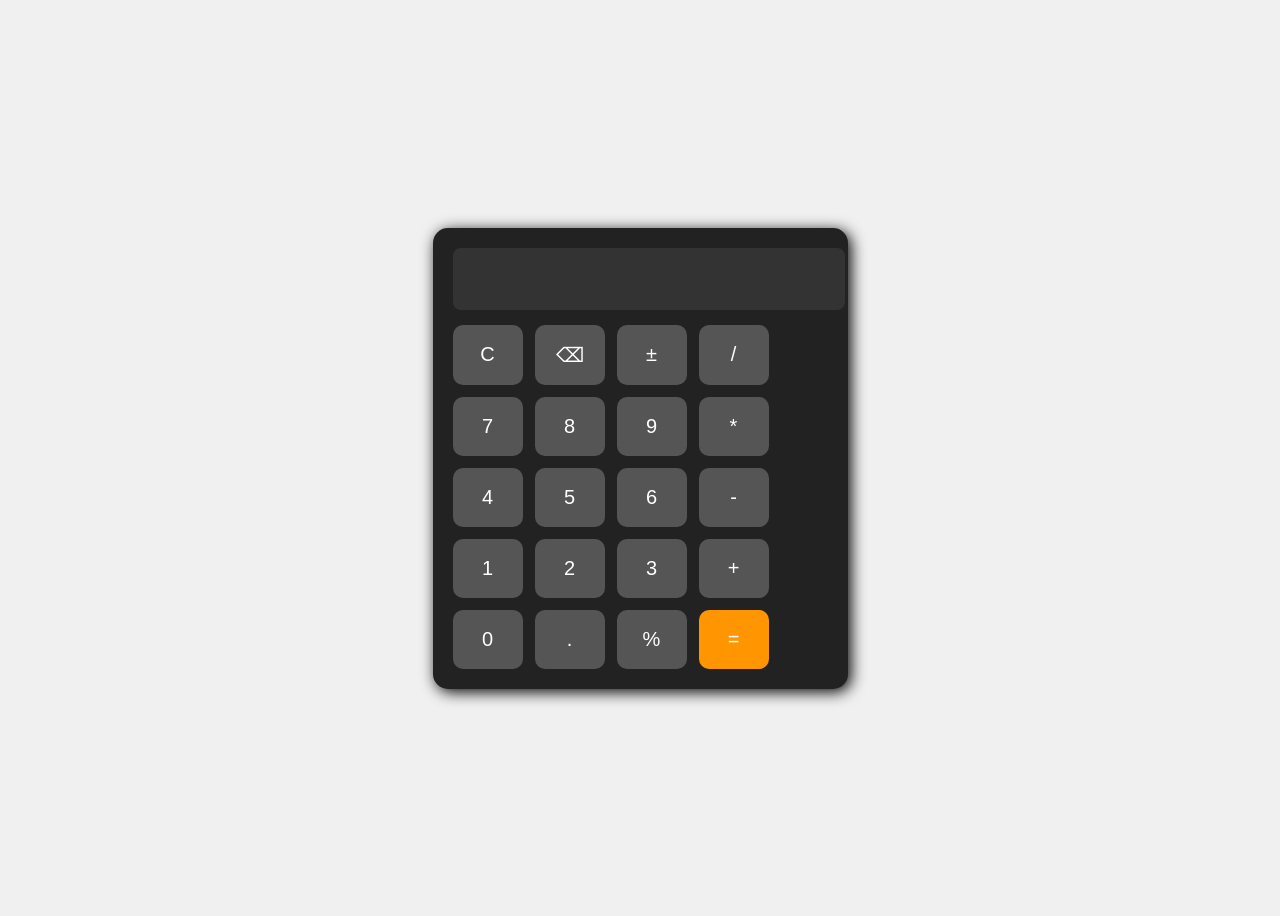
==== calc/calc.html @ 00587c2f "portifolio of irene" ====
<!DOCTYPE html>
<html lang="en">
<head>
    <meta charset="UTF-8">
    <meta name="viewport" content="width=device-width, initial-scale=1.0">
    <title>Document</title>
    <link rel="stylesheet" href="calc.css">
</head>
<body>
  <div class="calculator">
    <input type="text" class="display" id="display" disabled>
    <div class="buttons">
      <button class="btn" onclick="clearDisplay()">C</button>
      <button class="btn" onclick="backspace()">⌫</button>
      <button class="btn" onclick="toggleSign()">±</button>
      <button class="btn" onclick="appendValue('/')">/</button>

      <button class="btn" onclick="appendValue('7')">7</button>
      <button class="btn" onclick="appendValue('8')">8</button>
      <button class="btn" onclick="appendValue('9')">9</button>
      <button class="btn" onclick="appendValue('*')">*</button>

      <button class="btn" onclick="appendValue('4')">4</button>
      <button class="btn" onclick="appendValue('5')">5</button>
      <button class="btn" onclick="appendValue('6')">6</button>
      <button class="btn" onclick="appendValue('-')">-</button>

      <button class="btn" onclick="appendValue('1')">1</button>
      <button class="btn" onclick="appendValue('2')">2</button>
      <button class="btn" onclick="appendValue('3')">3</button>
      <button class="btn" onclick="appendValue('+')">+</button>

      <button class="btn" onclick="appendValue('0')">0</button>
      <button class="btn" onclick="appendValue('.')">.</button>
      <button class="btn" onclick="percentage()">%</button>
      <button class="btn equal" onclick="calculateResult()">=</button>
    </div>
  </div>

  <script src="calc.js"></script>
</body>
</html>
---- calc/calc.css ----
/* style.css */
body {
  display: flex;
  justify-content: center;
  align-items: center;
  height: 100vh;
  background-color: #f0f0f0;
  font-family: Arial, sans-serif;
}

.calculator {
  background-color: #222;
  padding: 20px;
  border-radius: 15px;
  box-shadow: 3px 3px 15px #000;
}

.display {
  width: 100%;
  height: 60px;
  font-size: 28px;
  text-align: right;
  margin-bottom: 15px;
  border: none;
  border-radius: 8px;
  padding-right: 15px;
  background-color: #333;
  color: #fff;
}

.buttons {
  display: grid;
  grid-template-columns: repeat(4, 70px);
  gap: 12px;
}

.btn {
  padding: 18px;
  font-size: 20px;
  border: none;
  border-radius: 10px;
  background-color: #555;
  color: white;
  cursor: pointer;
  transition: 0.2s;
}

.btn:hover {
  background-color: #777;
}

.equal {
  background-color: #ff9500;
  color: white;
}/* style.css */
body {
  display: flex;
  justify-content: center;
  align-items: center;
  height: 100vh;
  background-color: #f0f0f0;
  font-family: Arial, sans-serif;
}

.calculator {
  background-color: #222;
  padding: 20px;
  border-radius: 15px;
  box-shadow: 3px 3px 15px #000;
}

.display {
  width: 100%;
  height: 60px;
  font-size: 28px;
  text-align: right;
  margin-bottom: 15px;
  border: none;
  border-radius: 8px;
  padding-right: 15px;
  background-color: #333;
  color: #fff;
}

.buttons {
  display: grid;
  grid-template-columns: repeat(4, 70px);
  gap: 12px;
}

.btn {
  padding: 18px;
  font-size: 20px;
  border: none;
  border-radius: 10px;
  background-color: #555;
  color: white;
  cursor: pointer;
  transition: 0.2s;
}

.btn:hover {
  background-color: #777;
}

.equal {
  background-color: #ff9500;
  color: white;
}
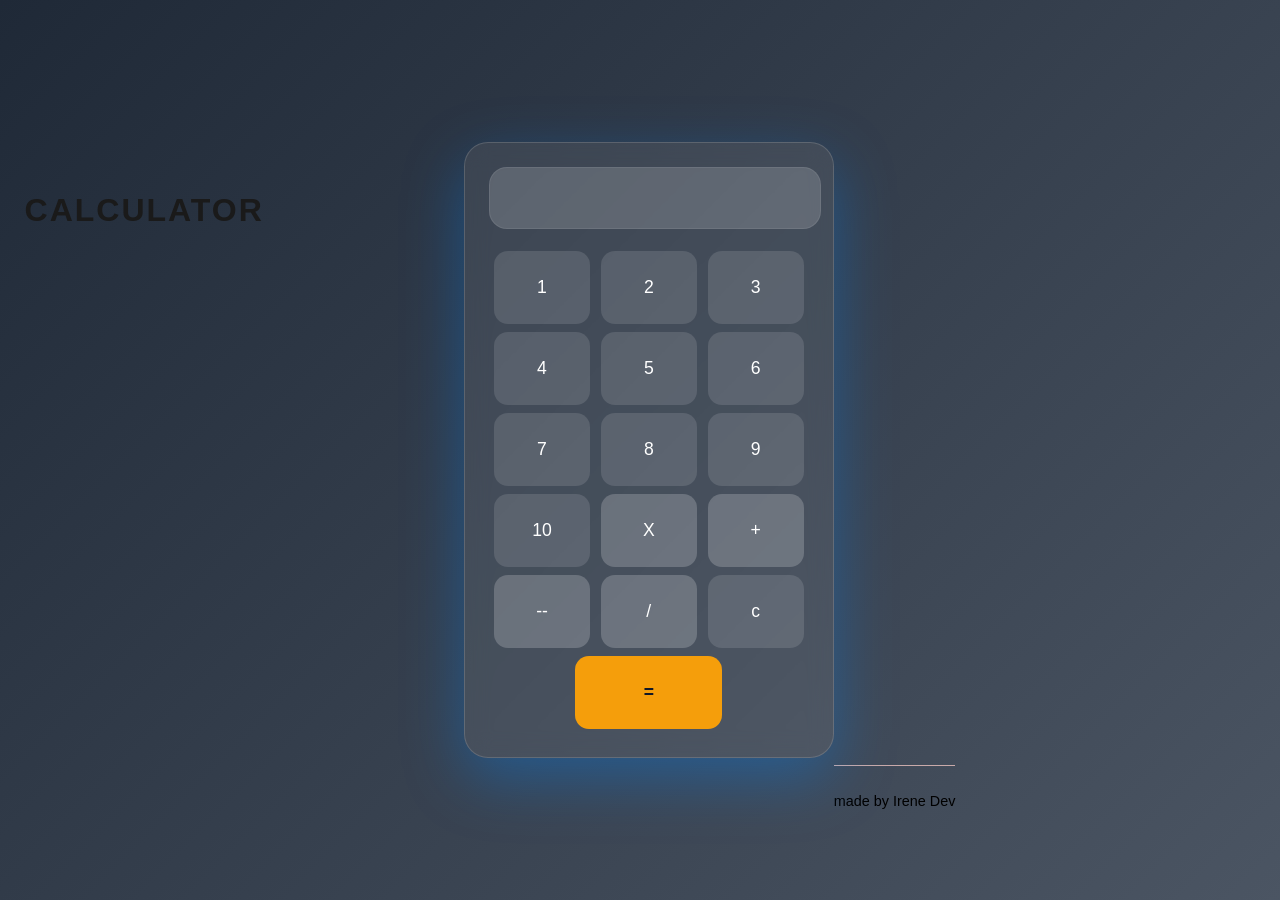
==== commit 0485e930: "irene made change to calc" ====
--- a/calc/calc.html
+++ b/calc/calc.html
@@ -1,4 +1,4 @@
-<!DOCTYPE html>
+<!-- <!DOCTYPE html>
 <html lang="en">
 <head>
     <meta charset="UTF-8">
@@ -39,4 +39,43 @@
 
   <script src="calc.js"></script>
 </body>
+</html> -->
+
+
+<!DOCTYPE html>
+<html lang="en">
+<head>
+  <meta charset="UTF-8">
+  <meta name="viewport" content="width=device-width, initial-scale=1.0">
+  <title>Document</title>
+  <link rel="stylesheet" href="./calc.css">
+</head>
+<body>
+     <h1> CALCULATOR </h1>
+     <div class="content">
+      <input type="text" name="" id="Number">
+       
+      <button onclick="AddNumber('1')">1</button>
+      <button onclick="AddNumber('2')">2</button>
+      <button onclick="AddNumber('3')">3</button>
+      <button onclick="AddNumber('4')">4</button>
+      <button onclick="AddNumber('5')">5</button>
+      <button onclick="AddNumber('6')">6</button>
+      <button onclick="AddNumber('7')">7</button>
+      <button onclick="AddNumber('8')">8</button>
+      <button onclick="AddNumber('9')">9</button>
+      <button onclick="AddNumber('10')">10</button>
+      <button onclick="Calc('*')">X</button>
+      <button onclick="Calc('+')">+</button>
+      <button onclick="Calc('-')">--</button>
+      <button onclick="Calc('/')">/</button>
+      <button onclick="delte('c')">c</button>
+      <button onclick="result('=')" class="equal">=</button>
+     </div>
+
+     <footer>
+      <p>made by Irene Dev</p>
+     </footer>
+     <script src="./calc.js"></script>
+</body>
 </html>
--- a/calc/calc.css
+++ b/calc/calc.css
@@ -1,109 +1,106 @@
-/* style.css */
 body {
-  display: flex;
-  justify-content: center;
-  align-items: center;
-  height: 100vh;
-  background-color: #f0f0f0;
-  font-family: Arial, sans-serif;
+    margin: 0;
+    font-family: Arial, sans-serif;
+    background: linear-gradient(135deg, #1f2937, #4b5563);
+    display: flex;
+    justify-content: center;
+    align-items: center;
+    min-height: 100vh;
 }
 
-.calculator {
-  background-color: #222;
-  padding: 20px;
-  border-radius: 15px;
-  box-shadow: 3px 3px 15px #000;
+.content {
+    width: 320px;
+    padding: 24px;
+    background: rgba(255, 255, 255, 0.08);
+    border: 1px solid rgba(255, 255, 255, 0.15);
+    border-radius: 24px;
+    box-shadow: 0 20px 60px rgba(0, 136, 255, 0.35);
+    backdrop-filter: blur(12px);
+    text-align: center;
 }
 
-.display {
-  width: 100%;
-  height: 60px;
-  font-size: 28px;
-  text-align: right;
-  margin-bottom: 15px;
-  border: none;
-  border-radius: 8px;
-  padding-right: 15px;
-  background-color: #333;
-  color: #fff;
+#Number {
+    width: 300px;
+    padding: 18px 16px;
+    margin-bottom: 18px;
+    border-radius: 18px;
+    border: none;
+    background: rgba(255, 255, 255, 0.16);
+    color: #fff;
+    font-size: 1.4rem;
+    text-align: right;
+    box-shadow: inset 0 0 0 1px rgba(255, 255, 255, 0.08);
 }
 
-.buttons {
-  display: grid;
-  grid-template-columns: repeat(4, 70px);
-  gap: 12px;
+button {
+    width: 30%;
+    margin: 4px 1%;
+    padding: 26px 0;
+    border: none;
+    border-radius: 14px;
+    font-size: 1.1rem;
+    color: #fff;
+    background: rgba(255, 255, 255, 0.12);
+    cursor: pointer;
+    transition: transform 0.15s ease, background 0.15s ease, box-shadow 0.15s ease;
 }
 
-.btn {
-  padding: 18px;
-  font-size: 20px;
-  border: none;
-  border-radius: 10px;
-  background-color: #555;
-  color: white;
-  cursor: pointer;
-  transition: 0.2s;
+button:hover {
+    background: rgba(255, 255, 255, 0.24);
+    transform: translateY(-2px);
+    box-shadow: 0 10px 20px rgba(0, 0, 0, 0.15);
 }
 
-.btn:hover {
-  background-color: #777;
+button.equal {
+    width: 46%;
+    background: #f59e0b;
+    color: #111827;
+    font-weight: 700;
 }
 
-.equal {
-  background-color: #ff9500;
-  color: white;
-}/* style.css */
-body {
-  display: flex;
-  justify-content: center;
-  align-items: center;
-  height: 100vh;
-  background-color: #f0f0f0;
-  font-family: Arial, sans-serif;
+button.equal:hover {
+    background: #d97706;
 }
 
-.calculator {
-  background-color: #222;
-  padding: 20px;
-  border-radius: 15px;
-  box-shadow: 3px 3px 15px #000;
+button:nth-of-type(11),
+button:nth-of-type(12),
+button:nth-of-type(13),
+button:nth-of-type(14) {
+    background: rgba(255, 255, 255, 0.2);
 }
 
-.display {
-  width: 100%;
-  height: 60px;
-  font-size: 28px;
-  text-align: right;
-  margin-bottom: 15px;
-  border: none;
-  border-radius: 8px;
-  padding-right: 15px;
-  background-color: #333;
-  color: #fff;
+@media (max-width: 360px) {
+    .content {
+        width: 90%;
+        padding: 18px;
+    }
+
+    button {
+        width: 48%;
+    }
+
+    button.equal {
+        width: 98%;
+    }
 }
 
-.buttons {
-  display: grid;
-  grid-template-columns: repeat(4, 70px);
-  gap: 12px;
+h1 {
+    text-align: center;
+    color: #1a1a1a;
+    margin: 20px 0;
+    font-size: 2rem;
+    text-transform: uppercase;
+    letter-spacing: 2px;
+    margin-bottom: 500px;
+    margin-right: 200px;
 }
 
-.btn {
-  padding: 18px;
-  font-size: 20px;
-  border: none;
-  border-radius: 10px;
-  background-color: #555;
-  color: white;
-  cursor: pointer;
-  transition: 0.2s;
-}
-
-.btn:hover {
-  background-color: #777;
-}
-
-.equal {
-  background-color: #ff9500;
-  color: white;
+footer {
+    text-align: center;
+    margin-top: 700px;
+    padding: 12px 0;
+    font-size: 0.9rem;
+    color: #000000;
+    margin-right: 300px;
+    border-top: 1px solid #c9aaaa;
 }
--- a/calc/calc.css
+++ b/calc/calc.css
@@ -1,109 +1,106 @@
-/* style.css */
 body {
-  display: flex;
-  justify-content: center;
-  align-items: center;
-  height: 100vh;
-  background-color: #f0f0f0;
-  font-family: Arial, sans-serif;
+    margin: 0;
+    font-family: Arial, sans-serif;
+    background: linear-gradient(135deg, #1f2937, #4b5563);
+    display: flex;
+    justify-content: center;
+    align-items: center;
+    min-height: 100vh;
 }
 
-.calculator {
-  background-color: #222;
-  padding: 20px;
-  border-radius: 15px;
-  box-shadow: 3px 3px 15px #000;
+.content {
+    width: 320px;
+    padding: 24px;
+    background: rgba(255, 255, 255, 0.08);
+    border: 1px solid rgba(255, 255, 255, 0.15);
+    border-radius: 24px;
+    box-shadow: 0 20px 60px rgba(0, 136, 255, 0.35);
+    backdrop-filter: blur(12px);
+    text-align: center;
 }
 
-.display {
-  width: 100%;
-  height: 60px;
-  font-size: 28px;
-  text-align: right;
-  margin-bottom: 15px;
-  border: none;
-  border-radius: 8px;
-  padding-right: 15px;
-  background-color: #333;
-  color: #fff;
+#Number {
+    width: 300px;
+    padding: 18px 16px;
+    margin-bottom: 18px;
+    border-radius: 18px;
+    border: none;
+    background: rgba(255, 255, 255, 0.16);
+    color: #fff;
+    font-size: 1.4rem;
+    text-align: right;
+    box-shadow: inset 0 0 0 1px rgba(255, 255, 255, 0.08);
 }
 
-.buttons {
-  display: grid;
-  grid-template-columns: repeat(4, 70px);
-  gap: 12px;
+button {
+    width: 30%;
+    margin: 4px 1%;
+    padding: 26px 0;
+    border: none;
+    border-radius: 14px;
+    font-size: 1.1rem;
+    color: #fff;
+    background: rgba(255, 255, 255, 0.12);
+    cursor: pointer;
+    transition: transform 0.15s ease, background 0.15s ease, box-shadow 0.15s ease;
 }
 
-.btn {
-  padding: 18px;
-  font-size: 20px;
-  border: none;
-  border-radius: 10px;
-  background-color: #555;
-  color: white;
-  cursor: pointer;
-  transition: 0.2s;
+button:hover {
+    background: rgba(255, 255, 255, 0.24);
+    transform: translateY(-2px);
+    box-shadow: 0 10px 20px rgba(0, 0, 0, 0.15);
 }
 
-.btn:hover {
-  background-color: #777;
+button.equal {
+    width: 46%;
+    background: #f59e0b;
+    color: #111827;
+    font-weight: 700;
 }
 
-.equal {
-  background-color: #ff9500;
-  color: white;
-}/* style.css */
-body {
-  display: flex;
-  justify-content: center;
-  align-items: center;
-  height: 100vh;
-  background-color: #f0f0f0;
-  font-family: Arial, sans-serif;
+button.equal:hover {
+    background: #d97706;
 }
 
-.calculator {
-  background-color: #222;
-  padding: 20px;
-  border-radius: 15px;
-  box-shadow: 3px 3px 15px #000;
+button:nth-of-type(11),
+button:nth-of-type(12),
+button:nth-of-type(13),
+button:nth-of-type(14) {
+    background: rgba(255, 255, 255, 0.2);
 }
 
-.display {
-  width: 100%;
-  height: 60px;
-  font-size: 28px;
-  text-align: right;
-  margin-bottom: 15px;
-  border: none;
-  border-radius: 8px;
-  padding-right: 15px;
-  background-color: #333;
-  color: #fff;
+@media (max-width: 360px) {
+    .content {
+        width: 90%;
+        padding: 18px;
+    }
+
+    button {
+        width: 48%;
+    }
+
+    button.equal {
+        width: 98%;
+    }
 }
 
-.buttons {
-  display: grid;
-  grid-template-columns: repeat(4, 70px);
-  gap: 12px;
+h1 {
+    text-align: center;
+    color: #1a1a1a;
+    margin: 20px 0;
+    font-size: 2rem;
+    text-transform: uppercase;
+    letter-spacing: 2px;
+    margin-bottom: 500px;
+    margin-right: 200px;
 }
 
-.btn {
-  padding: 18px;
-  font-size: 20px;
-  border: none;
-  border-radius: 10px;
-  background-color: #555;
-  color: white;
-  cursor: pointer;
-  transition: 0.2s;
-}
-
-.btn:hover {
-  background-color: #777;
-}
-
-.equal {
-  background-color: #ff9500;
-  color: white;
+footer {
+    text-align: center;
+    margin-top: 700px;
+    padding: 12px 0;
+    font-size: 0.9rem;
+    color: #000000;
+    margin-right: 300px;
+    border-top: 1px solid #c9aaaa;
 }
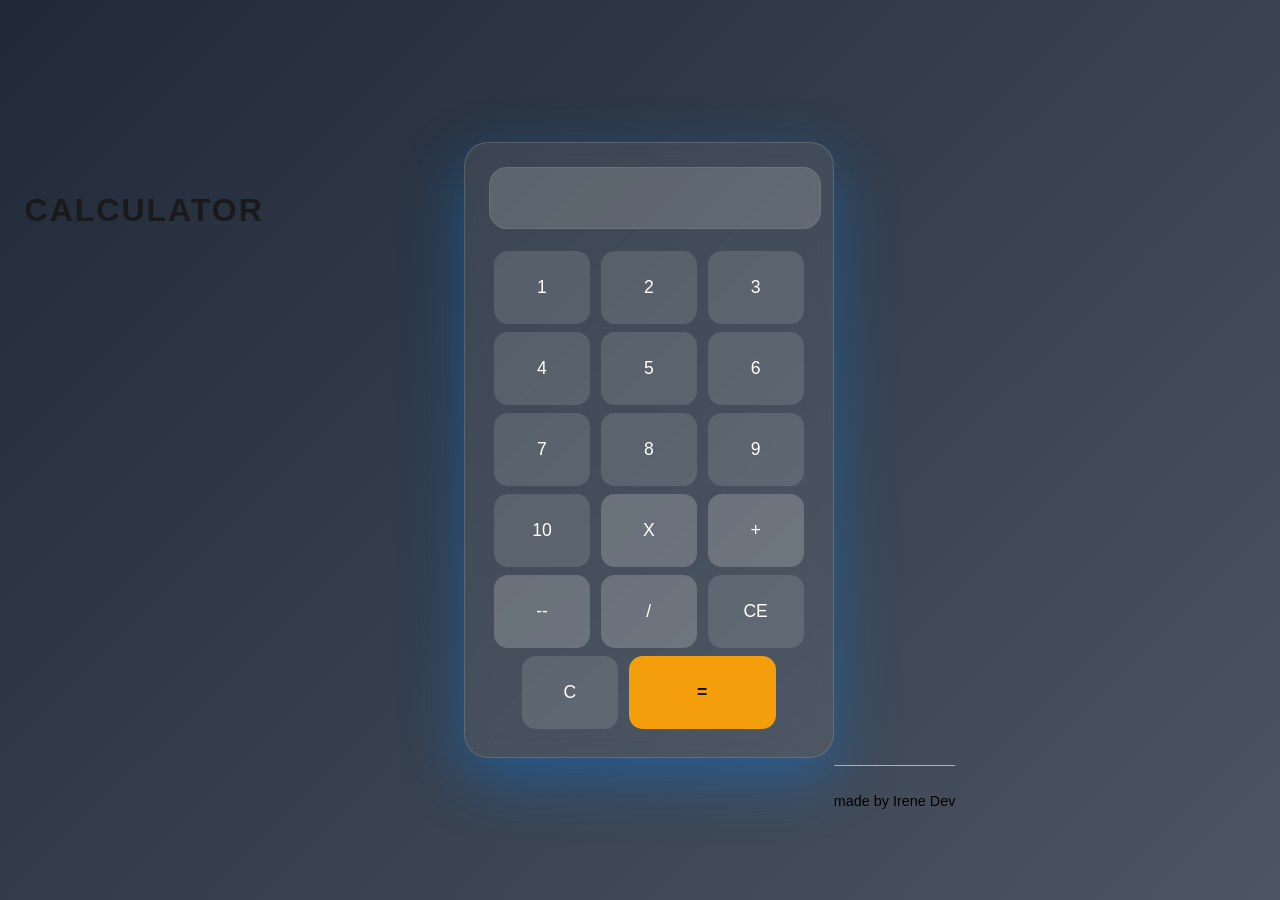
==== commit bcbe0c64: "new change to calc" ====
--- a/calc/calc.html
+++ b/calc/calc.html
@@ -69,7 +69,8 @@
       <button onclick="Calc('+')">+</button>
       <button onclick="Calc('-')">--</button>
       <button onclick="Calc('/')">/</button>
-      <button onclick="delte('c')">c</button>
+      <button onclick="delte('c')">CE</button>
+      <button onclick="delt('c')">C</button>
       <button onclick="result('=')" class="equal">=</button>
      </div>
 
